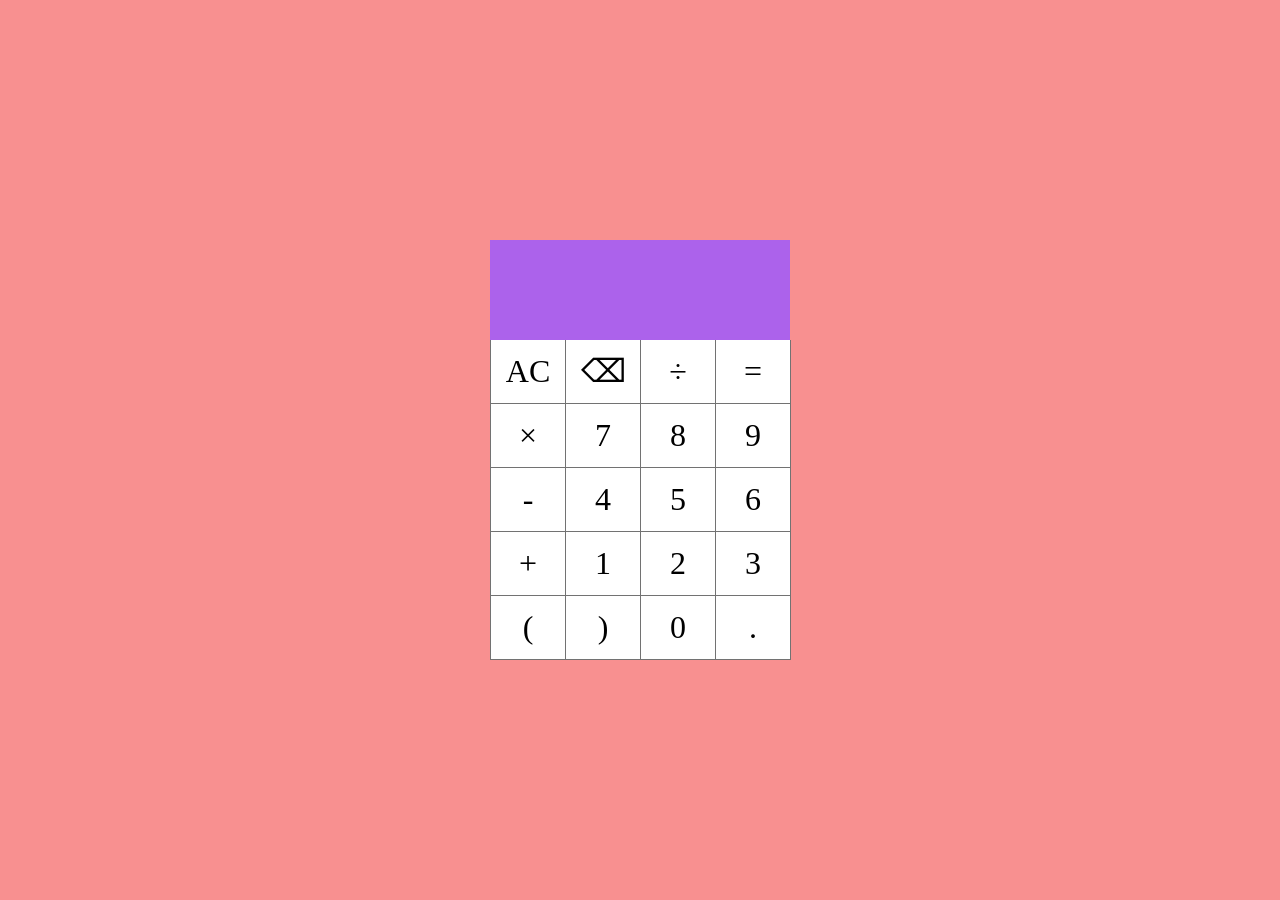
==== calculator.html @ b8bc72d7 "initial commit" ====
<!DOCTYPE html>
<html lang="en">
<head>
    <meta charset="UTF-8">
    <title>calculatorOP</title>
    <link rel="stylesheet" href="calculator.css">
    <link rel="stylesheet" href="https://use.fontawesome.com/releases/v5.8.1/css/all.css" integrity="sha384-50oBUHEmvpQ+1lW4y57PTFmhCaXp0ML5d60M1M7uH2+nqUivzIebhndOJK28anvf" crossorigin="anonymous">
    <script src="script.js"  defer > </script>
    
</head>
<body>

  <div id="whole">
      <div id="display"></div>
            <div id ="keypad">
              <div class ="buttons">AC</div>
              <div class ="buttons">&#9003;</div>
              <div class ="buttons">÷</div>
              <div class ="buttons">=</div>
              <div class ="buttons">×</div>
              <div class ="buttons">7</div>
              <div class ="buttons">8</div>
              <div class ="buttons">9</div>
              <div class ="buttons">-</div>
              <div class ="buttons">4</div>
              <div class ="buttons">5</div>
              <div class ="buttons">6</div>
              <div class ="buttons">+</div>
              <div class ="buttons">1</div>
              <div class ="buttons">2</div>
              <div class ="buttons">3</div>
              <div class ="buttons">(</div>
              <div class ="buttons">)</div>

              <div class ="buttons">0</div>
              <div class ="buttons">.</div>
            

            </div>
  </div>  
</body>
</html>
---- calculator.css ----
*{
    user-select: none;
}

body{
    background-color: rgb(248, 144, 144);
}


#whole {
   width:300px;
   height:420px;
   position:absolute;
   background-color: rgb(5, 5, 5);
   top:0;
   bottom:0;
   left:0;
   right:0;
   margin: auto;
}

#display{
    width:300px;
    height:100px;
    position:absolute;
   background-color: #ac62eb;
   font-size: 40px;
   top:0;
   bottom:0;
   left:0;
   right:0;

    
}
p{
    color:#7b4edf;
}

.buttons {
    border-right: 1px solid rgb(114, 114, 114);
    border-bottom: 1px solid rgb(114, 114, 114);
    background-color: rgb(255, 255, 255);
    width: 74px;
    height: 63px;
    font-size: 32px;
    text-align: center;
    line-height: 63px;
    margin:auto;
    top:0;
    bottom: 0;
    left:0;
    right:0;
}

#keypad {
    position:absolute;
    display:grid;
    grid-template-columns: auto auto auto auto;
    bottom:0;
    border-left: 1px solid rgb(114, 114, 114);

}
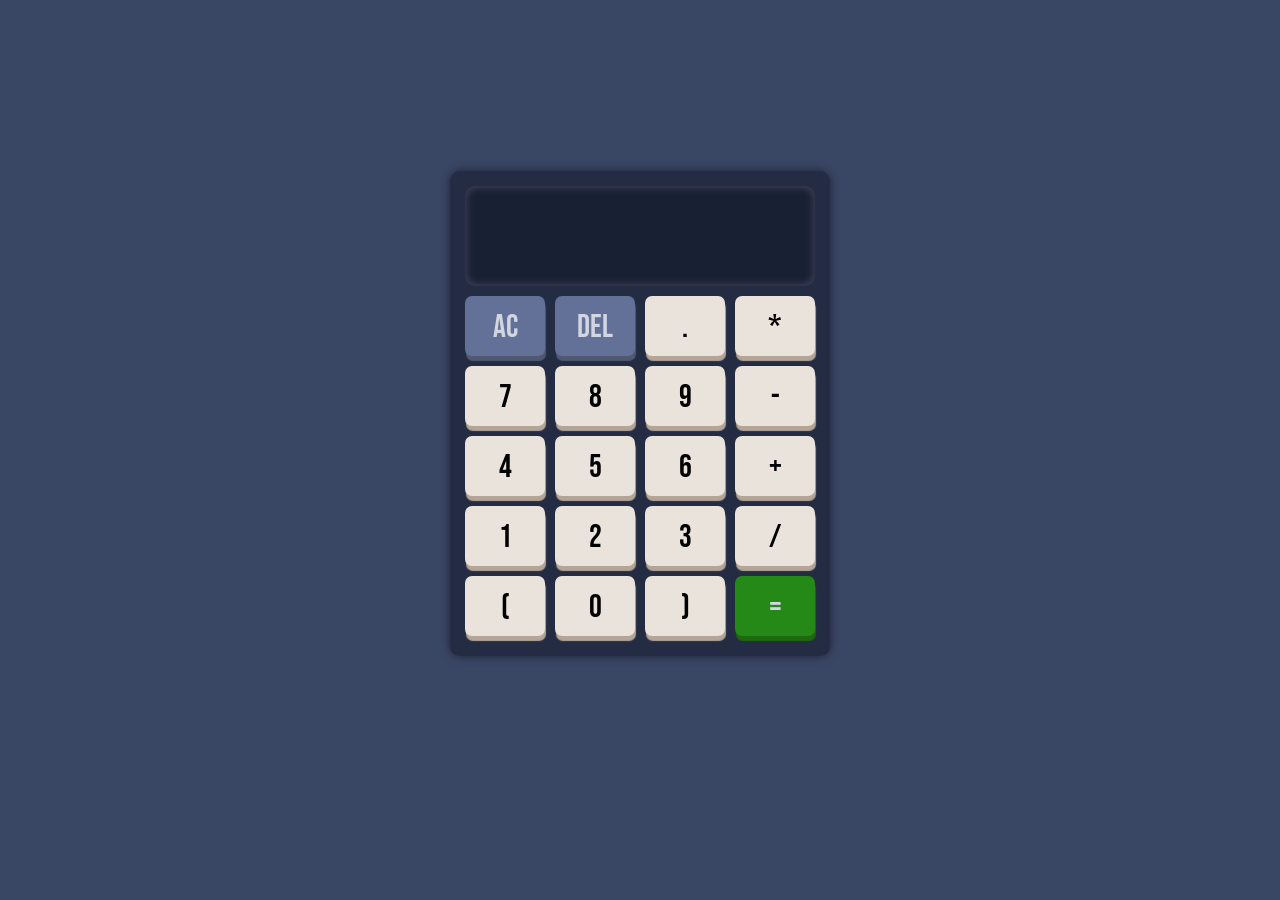
==== commit c0a79641: "ui improved" ====
--- a/calculator.html
+++ b/calculator.html
@@ -1,42 +1,39 @@
 <!DOCTYPE html>
 <html lang="en">
 <head>
-    <meta charset="UTF-8">
-    <title>calculatorOP</title>
-    <link rel="stylesheet" href="calculator.css">
-    <link rel="stylesheet" href="https://use.fontawesome.com/releases/v5.8.1/css/all.css" integrity="sha384-50oBUHEmvpQ+1lW4y57PTFmhCaXp0ML5d60M1M7uH2+nqUivzIebhndOJK28anvf" crossorigin="anonymous">
-    <script src="script.js"  defer > </script>
-    
+  <meta charset="UTF-8">
+  <title>calculatorOP</title>
+  <link rel="stylesheet" href="calculator.css">
+  <link rel="stylesheet" href="https://use.fontawesome.com/releases/v5.8.1/css/all.css"
+        integrity="sha384-50oBUHEmvpQ+1lW4y57PTFmhCaXp0ML5d60M1M7uH2+nqUivzIebhndOJK28anvf" crossorigin="anonymous">
+  <script src="script.js" defer></script>
+
 </head>
 <body>
-
-  <div id="whole">
-      <div id="display"></div>
-            <div id ="keypad">
-              <div class ="buttons">AC</div>
-              <div class ="buttons">&#9003;</div>
-              <div class ="buttons">÷</div>
-              <div class ="buttons">=</div>
-              <div class ="buttons">×</div>
-              <div class ="buttons">7</div>
-              <div class ="buttons">8</div>
-              <div class ="buttons">9</div>
-              <div class ="buttons">-</div>
-              <div class ="buttons">4</div>
-              <div class ="buttons">5</div>
-              <div class ="buttons">6</div>
-              <div class ="buttons">+</div>
-              <div class ="buttons">1</div>
-              <div class ="buttons">2</div>
-              <div class ="buttons">3</div>
-              <div class ="buttons">(</div>
-              <div class ="buttons">)</div>
-
-              <div class ="buttons">0</div>
-              <div class ="buttons">.</div>
-            
-
-            </div>
-  </div>  
+<div id="whole">
+  <div id="display"></div>
+  <div id="keypad">
+    <div class="buttons button2">AC</div>
+    <div class="buttons button2">DEL</div>
+    <div class="buttons">.</div>
+    <div class="buttons">*</div>
+    <div class="buttons">7</div>
+    <div class="buttons">8</div>
+    <div class="buttons">9</div>
+    <div class="buttons">-</div>
+    <div class="buttons">4</div>
+    <div class="buttons">5</div>
+    <div class="buttons">6</div>
+    <div class="buttons">+</div>
+    <div class="buttons">1</div>
+    <div class="buttons">2</div>
+    <div class="buttons">3</div>
+    <div class="buttons">/</div>
+    <div class="buttons">(</div>
+    <div class="buttons">0</div>
+    <div class="buttons">)</div>
+    <div class="buttons button3">=</div>
+  </div>
+</div>
 </body>
 </html>
--- a/calculator.css
+++ b/calculator.css
@@ -1,62 +1,85 @@
-*{
-    user-select: none;
+@import url('https://fonts.googleapis.com/css2?family=Bebas+Neue&display=swap');
+* {
+  user-select: none;
 }
 
-body{
-    background-color: rgb(248, 144, 144);
+body {
+  background-color: #3A4764FF;
+  display: flex;
+  justify-content: center;
+  align-items: center;
+  min-height: 90vh;
+  font-family: 'Bebas Neue', cursive;
 }
 
-
 #whole {
-   width:300px;
-   height:420px;
-   position:absolute;
-   background-color: rgb(5, 5, 5);
-   top:0;
-   bottom:0;
-   left:0;
-   right:0;
-   margin: auto;
+  position: relative;
+  border-radius: 10px;
+  background: #232C43FF;
+  padding: 15px 15px 20px 15px;
+  box-shadow: 0 0 10px #1f1f36;
 }
 
-#display{
-    width:300px;
-    height:100px;
-    position:absolute;
-   background-color: #ac62eb;
-   font-size: 40px;
-   top:0;
-   bottom:0;
-   left:0;
-   right:0;
-
-    
-}
-p{
-    color:#7b4edf;
+#display {
+  width: 350px;
+  height: 100px;
+  background-color: #182034FF;
+  font-size: 40px;
+  text-align: end;
+  overflow: hidden;
+  padding: 10px;
+  box-sizing: border-box;
+  margin-bottom: 10px;
+  border-radius: 10px;
+  color: #c7c7d9;
+  box-shadow: inset  0 0 10px #4d4d64;
 }
 
 .buttons {
-    border-right: 1px solid rgb(114, 114, 114);
-    border-bottom: 1px solid rgb(114, 114, 114);
-    background-color: rgb(255, 255, 255);
-    width: 74px;
-    height: 63px;
-    font-size: 32px;
-    text-align: center;
-    line-height: 63px;
-    margin:auto;
-    top:0;
-    bottom: 0;
-    left:0;
-    right:0;
+  background-color: #EAE3DCFF;
+  width: 80px;
+  height: 60px;
+  font-size: 32px;
+  text-align: center;
+  line-height: 63px;
+  margin: auto;
+  top: 0;
+  bottom: 0;
+  left: 0;
+  right: 0;
+  box-shadow: 1px 5px 1px #B4A597FF;
+  border-radius: 7px;
+}
+
+.buttons:active {
+  background: #ddd;
+  box-shadow: 1px 1px 1px #B4A597FF;
+  transform: translate(0, 3px) scale(0.98);
+}
+
+.button2 {
+  background-color: #637097FF;
+  box-shadow: 1px 5px 1px #4f5971;
+  color: #d1d6e0;
+}
+.button2:active {
+  background: #7684ab;
+  box-shadow: 1px 1px 1px #4f5971;
+}
+
+.button3 {
+  background-color: #248916;
+  box-shadow: 1px 5px 1px #1d6a0d;
+  color: #d1d6e0;
+}
+.button3:active {
+  background-color: #3fb530;
+  box-shadow: 1px 5px 1px #1d6a0d;
 }
 
 #keypad {
-    position:absolute;
-    display:grid;
-    grid-template-columns: auto auto auto auto;
-    bottom:0;
-    border-left: 1px solid rgb(114, 114, 114);
-
+  display: grid;
+  grid-template-columns: auto auto auto auto;
+  bottom: 0;
+  grid-gap: 10px;
 }
